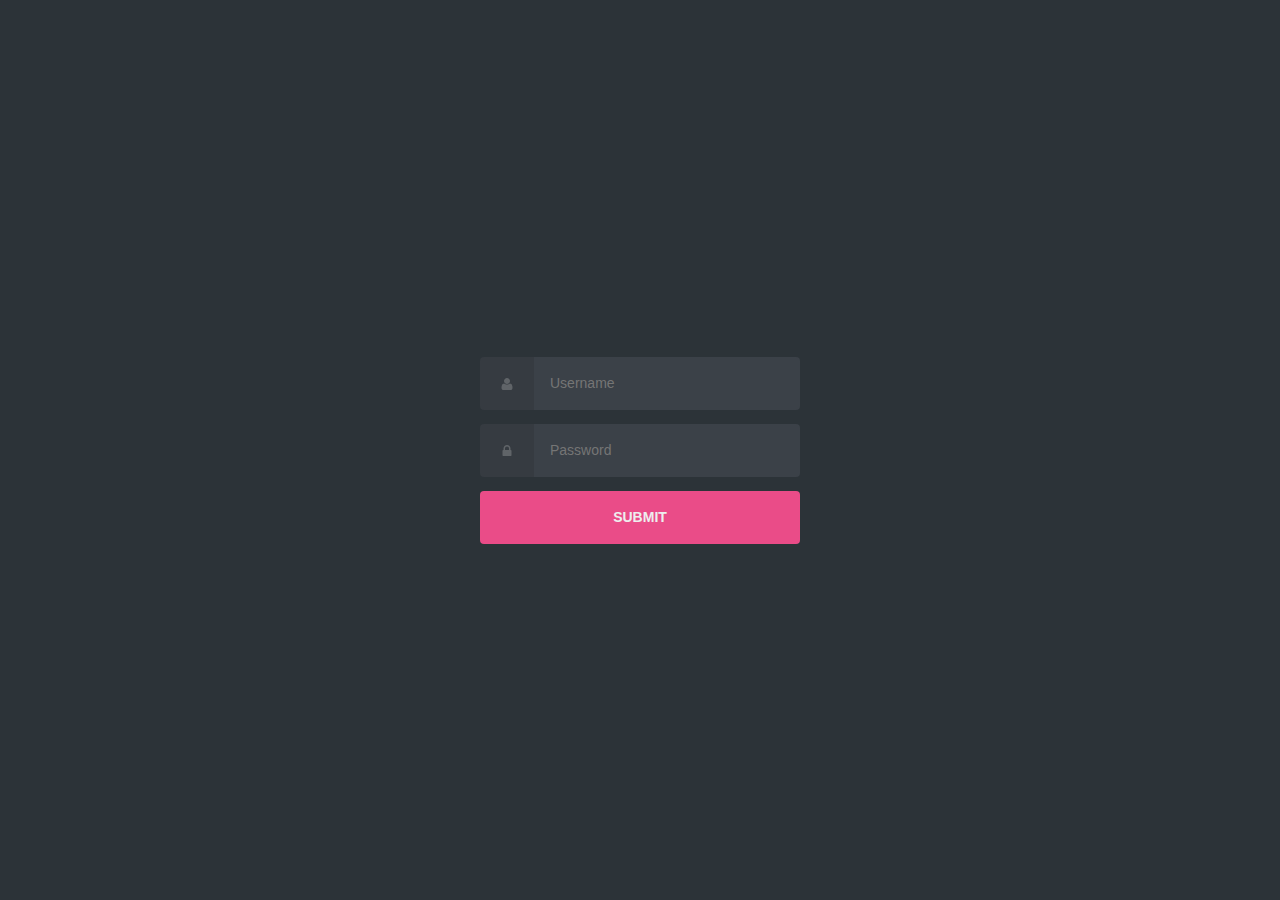
==== index.html @ 6ba3c8fd "Add files via upload" ====
<!DOCTYPE html>
<html lang="en">
<head>
    <meta charset="UTF-8">
    <meta name="viewport" content="width=device-width, initial-scale=1.0">
    <link rel="stylesheet" type="text/css" href="style.css">
    <title> Sparkwaver Ltd.</title>
</head>
<body class="align">

  <div class="grid">

    <form class="form login">

      <div class="form__field">
        <label for="login__username"><svg class="icon">
            <use xlink:href="#icon-user"></use>
          </svg><span class="hidden">Username</span></label>
        <input autocomplete="username" id="login__username" type="text" name="username" class="form__input" placeholder="Username" required>
      </div>

      <div class="form__field">
        <label for="login__password"><svg class="icon">
            <use xlink:href="#icon-lock"></use>
          </svg><span class="hidden">Password</span></label>
        <input id="login__password" type="password" name="password" class="form__input" placeholder="Password" required>
      </div>

      <div class="form__field">
        <input type="submit" value="submit">
      </div> 
    </form>


  </div>

  <svg xmlns="http://www.w3.org/2000/svg" class="icons">
    <symbol id="icon-arrow-right" viewBox="0 0 1792 1792">
      <path d="M1600 960q0 54-37 91l-651 651q-39 37-91 37-51 0-90-37l-75-75q-38-38-38-91t38-91l293-293H245q-52 0-84.5-37.5T128 1024V896q0-53 32.5-90.5T245 768h704L656 474q-38-36-38-90t38-90l75-75q38-38 90-38 53 0 91 38l651 651q37 35 37 90z" />
    </symbol>
    <symbol id="icon-lock" viewBox="0 0 1792 1792">
      <path d="M640 768h512V576q0-106-75-181t-181-75-181 75-75 181v192zm832 96v576q0 40-28 68t-68 28H416q-40 0-68-28t-28-68V864q0-40 28-68t68-28h32V576q0-184 132-316t316-132 316 132 132 316v192h32q40 0 68 28t28 68z" />
    </symbol>
    <symbol id="icon-user" viewBox="0 0 1792 1792">
      <path d="M1600 1405q0 120-73 189.5t-194 69.5H459q-121 0-194-69.5T192 1405q0-53 3.5-103.5t14-109T236 1084t43-97.5 62-81 85.5-53.5T538 832q9 0 42 21.5t74.5 48 108 48T896 971t133.5-21.5 108-48 74.5-48 42-21.5q61 0 111.5 20t85.5 53.5 62 81 43 97.5 26.5 108.5 14 109 3.5 103.5zm-320-893q0 159-112.5 271.5T896 896 624.5 783.5 512 512t112.5-271.5T896 128t271.5 112.5T1280 512z" />
    </symbol>
  </svg>

</body>
</html>
---- style.css ----
:root {
  --baseColor: #606468;
}

/* helpers/align.css */

.align {
  display: grid;
  place-items: center;
}

.grid {
  inline-size: 90%;
  margin-inline: auto;
  max-inline-size: 20rem;
}

/* helpers/hidden.css */

.hidden {
  border: 0;
  clip: rect(0 0 0 0);
  height: 1px;
  margin: -1px;
  overflow: hidden;
  padding: 0;
  position: absolute;
  width: 1px;
}

/* helpers/icon.css */

:root {
  --iconFill: var(--baseColor);
}

.icons {
  display: none;
}

.icon {
  block-size: 1em;
  display: inline-block;
  fill: var(--iconFill);
  inline-size: 1em;
  vertical-align: middle;
}

/* layout/base.css */

:root {
  --htmlFontSize: 100%;

  --bodyBackgroundColor: #2c3338;
  --bodyColor: var(--baseColor);
  --bodyFontFamily: "Open Sans";
  --bodyFontFamilyFallback: sans-serif;
  --bodyFontSize: 0.875rem;
  --bodyFontWeight: 400;
  --bodyLineHeight: 1.5;
}

* {
  box-sizing: inherit;
}

html {
  box-sizing: border-box;
  font-size: var(--htmlFontSize);
}

body {
  background-color: var(--bodyBackgroundColor);
  color: var(--bodyColor);
  font-family: var(--bodyFontFamily), var(--bodyFontFamilyFallback);
  font-size: var(--bodyFontSize);
  font-weight: var(--bodyFontWeight);
  line-height: var(--bodyLineHeight);
  margin: 0;
  min-block-size: 100vh;
}

/* modules/anchor.css */

:root {
  --anchorColor: #eee;
}

a {
  color: var(--anchorColor);
  outline: 0;
  text-decoration: none;
}

a:focus,
a:hover {
  text-decoration: underline;
}

/* modules/form.css */

:root {
  --formGap: 0.875rem;
}

input {
  background-image: none;
  border: 0;
  color: inherit;
  font: inherit;
  margin: 0;
  outline: 0;
  padding: 0;
  transition: background-color 0.3s;
}

input[type="submit"] {
  cursor: pointer;
}

.form {
  display: grid;
  gap: var(--formGap);
}

.form input[type="password"],
.form input[type="text"],
.form input[type="submit"] {
  inline-size: 100%;
}

.form__field {
  display: flex;
}

.form__input {
  flex: 1;
}

/* modules/login.css */

:root {
  --loginBorderRadus: 0.25rem;
  --loginColor: #eee;

  --loginInputBackgroundColor: #3b4148;
  --loginInputHoverBackgroundColor: #434a52;

  --loginLabelBackgroundColor: #363b41;

  --loginSubmitBackgroundColor: #ea4c88;
  --loginSubmitColor: #eee;
  --loginSubmitHoverBackgroundColor: #d44179;
}

.login {
  color: var(--loginColor);
}

.login label,
.login input[type="text"],
.login input[type="password"],
.login input[type="submit"] {
  border-radius: var(--loginBorderRadus);
  padding: 1rem;
}

.login label {
  background-color: var(--loginLabelBackgroundColor);
  border-bottom-right-radius: 0;
  border-top-right-radius: 0;
  padding-inline: 1.25rem;
}

.login input[type="password"],
.login input[type="text"] {
  background-color: var(--loginInputBackgroundColor);
  border-bottom-left-radius: 0;
  border-top-left-radius: 0;
}

.login input[type="password"]:focus,
.login input[type="password"]:hover,
.login input[type="text"]:focus,
.login input[type="text"]:hover {
  background-color: var(--loginInputHoverBackgroundColor);
}

.login input[type="submit"] {
  background-color: var(--loginSubmitBackgroundColor);
  color: var(--loginSubmitColor);
  font-weight: 700;
  text-transform: uppercase;
}

.login input[type="submit"]:focus,
.login input[type="submit"]:hover {
  background-color: var(--loginSubmitHoverBackgroundColor);
}

/* modules/text.css */

p {
  margin-block: 1.5rem;
}

.text--center {
  text-align: center;
}

.error-message {
  color: red;
  font-weight: bold;
}
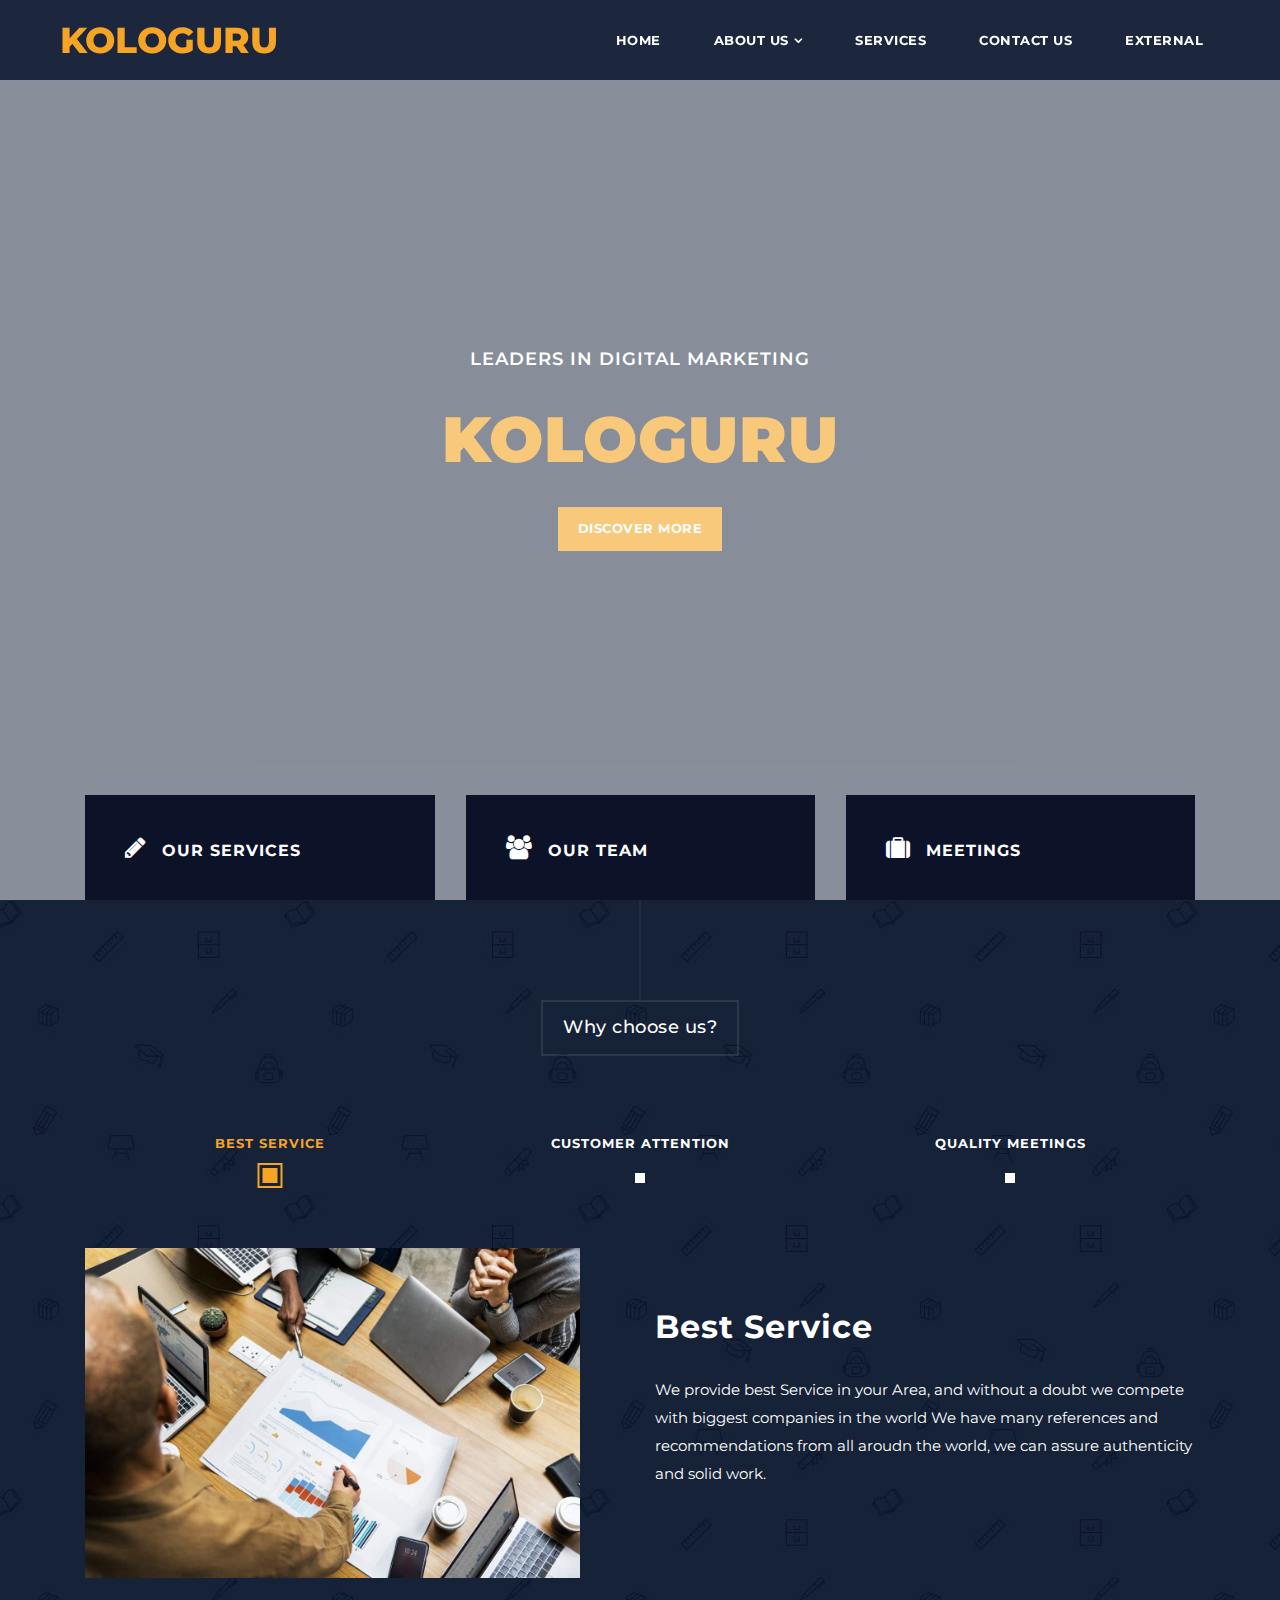
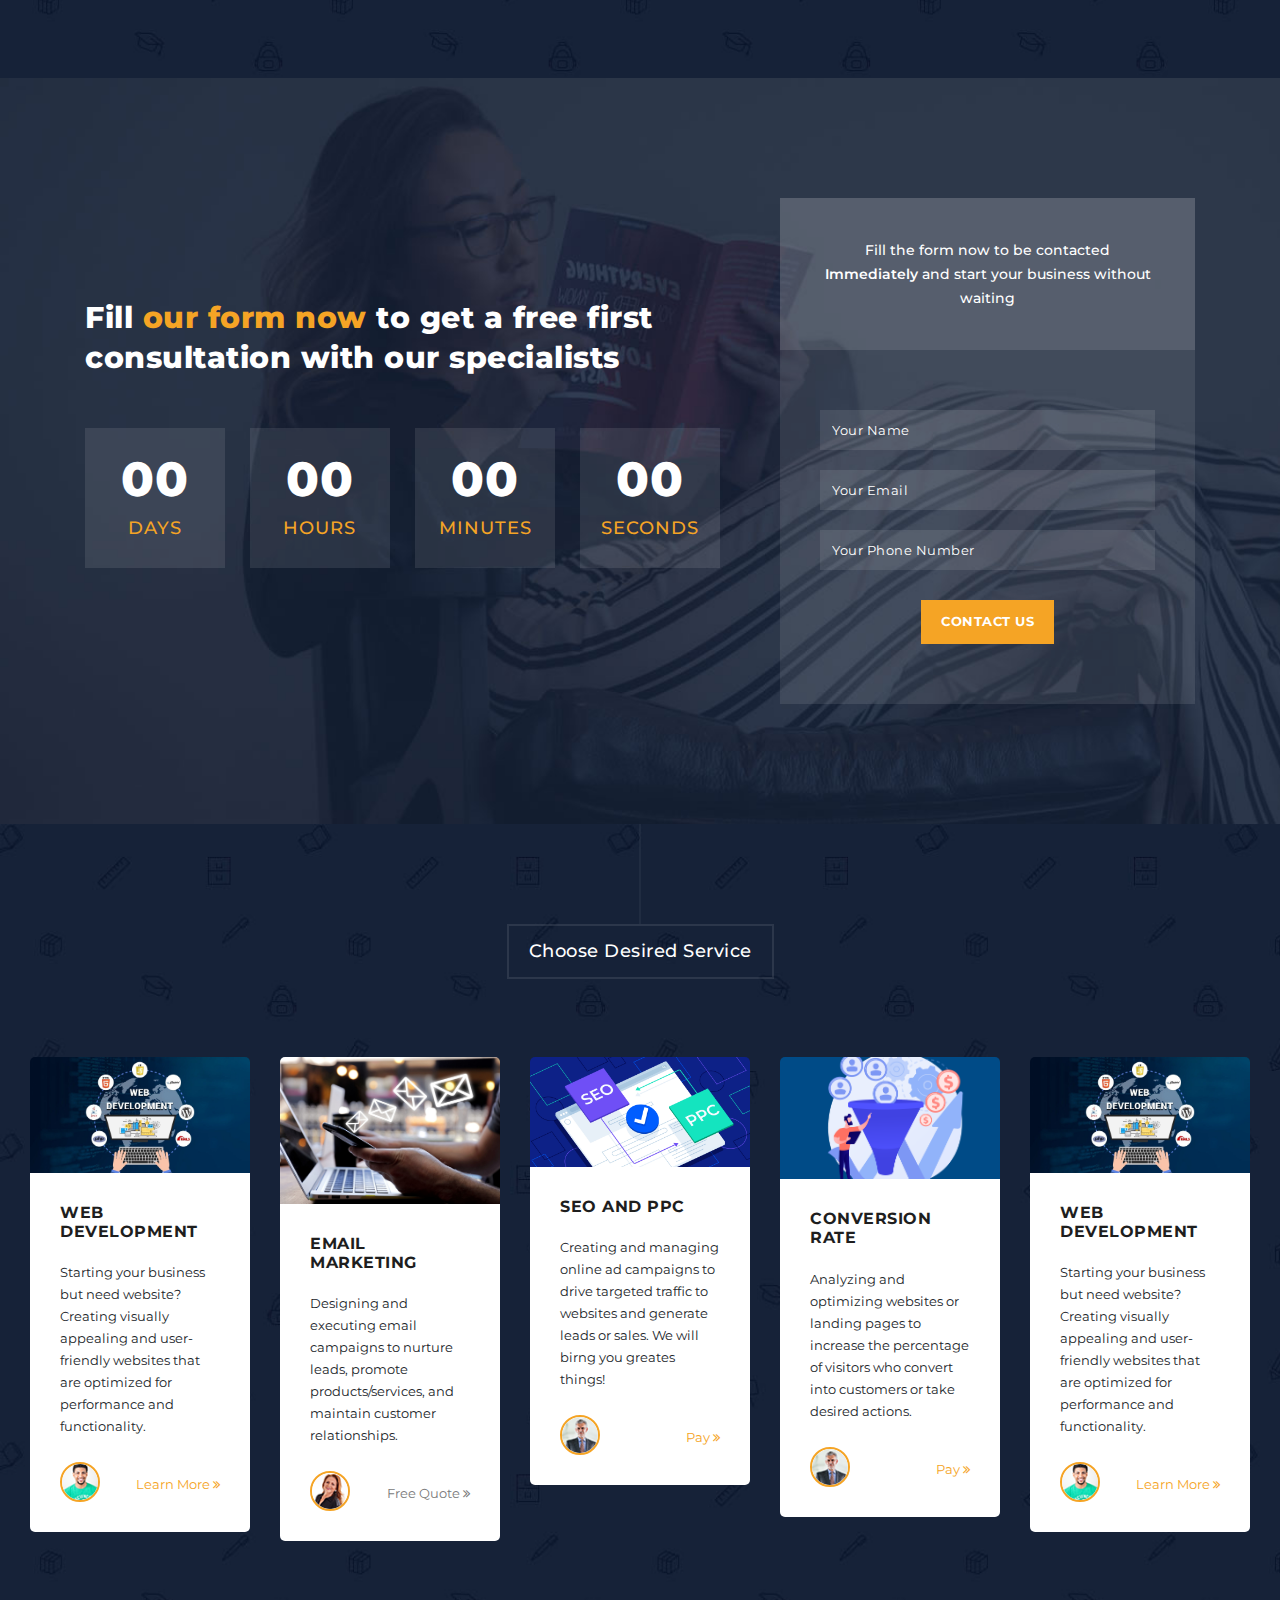
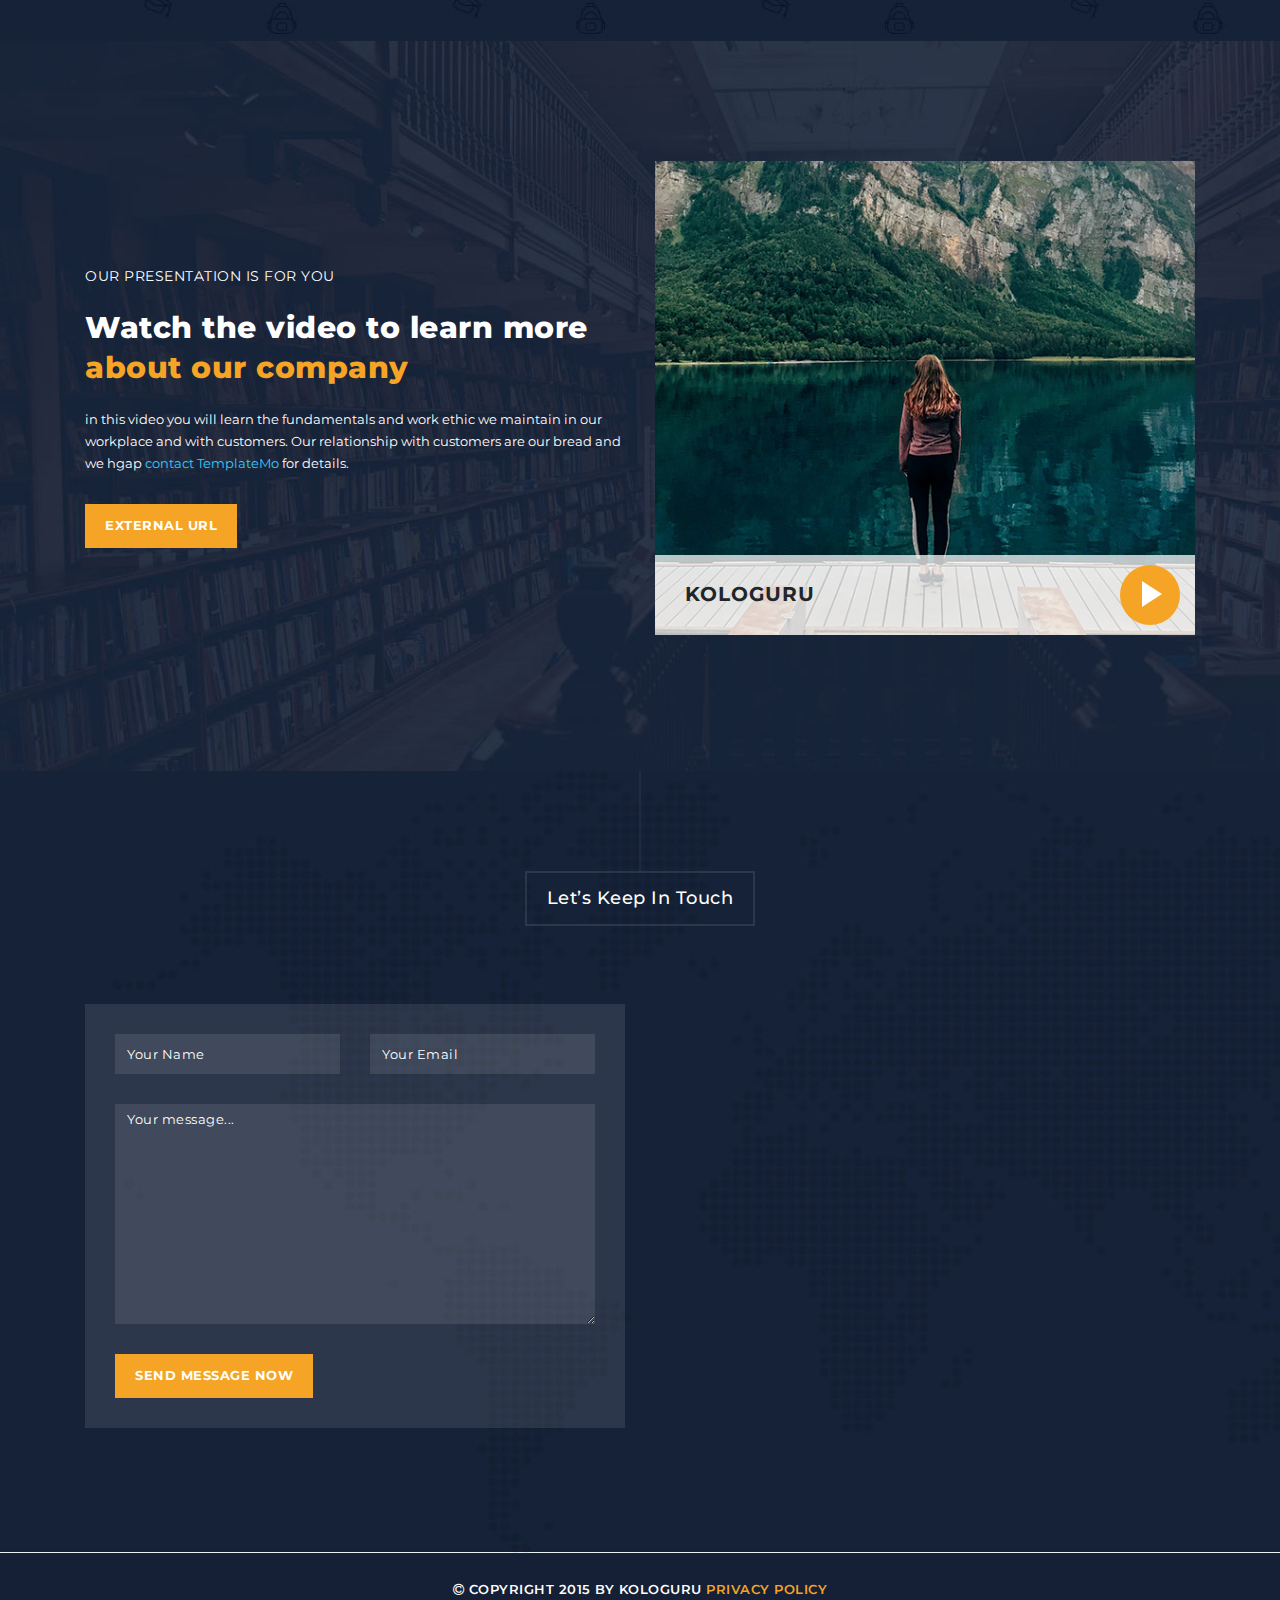
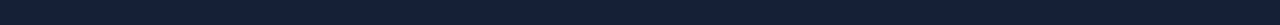
==== commit 1486bb7d: "Add files via upload" ====
--- a/index.html
+++ b/index.html
@@ -1,50 +1,457 @@
 <!DOCTYPE html>
 <html lang="en">
-<head>
-    <meta charset="UTF-8">
-    <meta name="viewport" content="width=device-width, initial-scale=1.0">
-    <link rel="stylesheet" type="text/css" href="style.css">
-    <title> Sparkwaver Ltd.</title>
-</head>
-<body class="align">
-
-  <div class="grid">
-
-    <form class="form login">
-
-      <div class="form__field">
-        <label for="login__username"><svg class="icon">
-            <use xlink:href="#icon-user"></use>
-          </svg><span class="hidden">Username</span></label>
-        <input autocomplete="username" id="login__username" type="text" name="username" class="form__input" placeholder="Username" required>
-      </div>
-
-      <div class="form__field">
-        <label for="login__password"><svg class="icon">
-            <use xlink:href="#icon-lock"></use>
-          </svg><span class="hidden">Password</span></label>
-        <input id="login__password" type="password" name="password" class="form__input" placeholder="Password" required>
-      </div>
-
-      <div class="form__field">
-        <input type="submit" value="submit">
-      </div> 
-    </form>
-
-
-  </div>
-
-  <svg xmlns="http://www.w3.org/2000/svg" class="icons">
-    <symbol id="icon-arrow-right" viewBox="0 0 1792 1792">
-      <path d="M1600 960q0 54-37 91l-651 651q-39 37-91 37-51 0-90-37l-75-75q-38-38-38-91t38-91l293-293H245q-52 0-84.5-37.5T128 1024V896q0-53 32.5-90.5T245 768h704L656 474q-38-36-38-90t38-90l75-75q38-38 90-38 53 0 91 38l651 651q37 35 37 90z" />
-    </symbol>
-    <symbol id="icon-lock" viewBox="0 0 1792 1792">
-      <path d="M640 768h512V576q0-106-75-181t-181-75-181 75-75 181v192zm832 96v576q0 40-28 68t-68 28H416q-40 0-68-28t-28-68V864q0-40 28-68t68-28h32V576q0-184 132-316t316-132 316 132 132 316v192h32q40 0 68 28t28 68z" />
-    </symbol>
-    <symbol id="icon-user" viewBox="0 0 1792 1792">
-      <path d="M1600 1405q0 120-73 189.5t-194 69.5H459q-121 0-194-69.5T192 1405q0-53 3.5-103.5t14-109T236 1084t43-97.5 62-81 85.5-53.5T538 832q9 0 42 21.5t74.5 48 108 48T896 971t133.5-21.5 108-48 74.5-48 42-21.5q61 0 111.5 20t85.5 53.5 62 81 43 97.5 26.5 108.5 14 109 3.5 103.5zm-320-893q0 159-112.5 271.5T896 896 624.5 783.5 512 512t112.5-271.5T896 128t271.5 112.5T1280 512z" />
-    </symbol>
-  </svg>
-
+
+  <head>
+
+    <meta charset="utf-8">
+    <meta name="viewport" content="width=device-width, initial-scale=1, shrink-to-fit=no">
+    <meta name="description" content="">
+    <meta name="author" content="">
+    <link href="https://fonts.googleapis.com/css?family=Montserrat:100,200,300,400,500,600,700,800,900" rel="stylesheet">
+
+    <title>Kologuru</title>
+    
+   
+    <link href="vendor/bootstrap/css/bootstrap.min.css" rel="stylesheet">
+
+
+    <link rel="stylesheet" href="assets/css/fontawesome.css">
+    <link rel="stylesheet" href="assets/css/templatemo-grad-school.css">
+    <link rel="stylesheet" href="assets/css/owl.css">
+    <link rel="stylesheet" href="assets/css/lightbox.css">
+
+  </head>
+
+<body>
+
+   
+
+  <header class="main-header clearfix" role="header">
+    <div class="logo">
+      <a href="#"><em>Kologuru</em></a>
+    </div>
+    <a href="#menu" class="menu-link"><i class="fa fa-bars"></i></a>
+    <nav id="menu" class="main-nav" role="navigation">
+      <ul class="main-menu">
+        <li><a href="#section1">Home</a></li>
+        <li class="has-submenu"><a href="#section2">About Us</a>
+          <ul class="sub-menu">
+            <li><a href="#section2">Who we are?</a></li>
+            <li><a href="#section3">What we do?</a></li>
+            <li><a href="#section3">How it works?</a></li>
+          </ul>
+        </li>
+        <li><a href="#section4">Services</a></li>
+   
+        <li><a href="#section6">Contact Us</a></li>
+        <li><a href="https://templatemo.com" class="external">External</a></li>
+      </ul>
+    </nav>
+  </header>
+
+
+  <section class="section main-banner" id="top" data-section="section1">
+      <video autoplay muted loop id="bg-video">
+          <source src="assets/images/video (1080p).mp4" type="video/mp4" />
+      </video>
+
+      <div class="video-overlay header-text">
+          <div class="caption">
+              <h6>Leaders in Digital Marketing</h6>
+              <h2><em>Kologuru</em></h2>
+              <div class="main-button opacity">
+                  <div class="scroll-to-section"><a href="#section2">Discover more</a></div>
+              </div>
+          </div>
+      </div>
+  </section>
+  
+
+
+  <section class="features">
+    <div class="container">
+      <div class="row">
+        <div class="col-lg-4 col-12">
+          <div class="features-post">
+            <div class="features-content">
+              <div class="content-show">
+                <h4><i class="fa fa-pencil"></i>Our Services</h4>
+              </div>
+              <div class="content-hide">
+                <p>Our digital marketing services encompass a wide range of strategies and techniques to help your business thrive in the online realm. From SEO and PPC advertising to social media management and content creation, we leverage cutting-edge tools and expertise to optimize your digital presence, drive traffic, and boost conversions.</p>
+                <p class="hidden-sm"></p>
+                <div class="scroll-to-section"><a href="#section2">More Info.</a></div>
+            </div>
+            </div>
+          </div>
+        </div>
+        <div class="col-lg-4 col-12">
+          <div class="features-post second-features">
+            <div class="features-content">
+              <div class="content-show">
+                <h4><i class="fa fa-users"></i>Our Team</h4>
+              </div>
+              <div class="content-hide">
+                <p>Our team of digital marketing experts is dedicated to delivering exceptional results for your business. With a wealth of experience and a deep understanding of the ever-evolving digital landscape, we stay ahead of trends, develop innovative strategies, and execute campaigns with precision to help you achieve your marketing goals.</p>
+                <p class="hidden-sm"></p>
+                <div class="scroll-to-section"><a href="#section3">Details</a></div>
+            </div>
+            </div>
+          </div>
+        </div>
+        <div class="col-lg-4 col-12">
+          <div class="features-post third-features">
+            <div class="features-content">
+              <div class="content-show">
+                <h4><i class="fa fa-suitcase"></i>Meetings</h4>
+              </div>
+              <div class="content-hide">
+                <p>We believe in effective communication and collaboration, which is why we prioritize regular meetings with our clients. These meetings serve as a platform for discussing progress, brainstorming ideas, and aligning strategies. By fostering open dialogue, we ensure that our digital marketing efforts are closely aligned with your business objectives, driving optimal outcomes.</p>
+                <p class="hidden-sm"></p>
+                <div class="scroll-to-section"><a href="#section4">Read More</a></div>
+            </div>
+            </div>
+          </div>
+        </div>
+      </div>
+    </div>
+  </section>
+
+  <section class="section why-us" data-section="section2">
+    <div class="container">
+      <div class="row">
+        <div class="col-md-12">
+          <div class="section-heading">
+            <h2>Why choose us?</h2>
+          </div>
+        </div>
+        <div class="col-md-12">
+          <div id='tabs'>
+            <ul>
+              <li><a href='#tabs-1'>Best Service</a></li>
+              <li><a href='#tabs-2'>Customer Attention</a></li>
+              <li><a href='#tabs-3'>Quality Meetings</a></li>
+            </ul>
+            <section class='tabs-content'>
+              <article id='tabs-1'>
+                <div class="row">
+                  <div class="col-md-6">
+                    <img src="assets/images/MArktt1.jpg" alt="">
+                  </div>
+                  <div class="col-md-6">
+                    <h4>Best Service</h4>
+                    <p>We provide best Service in your Area, and without a doubt we compete with biggest companies in the world <a href="https://paypal.me/templatemo" target="_parent" rel="sponsored"></a>We have many references and recommendations from all aroudn the world, we can assure authenticity and solid work.</p>
+                  </div>
+                </div>
+              </article>
+              <article id='tabs-2'>
+                <div class="row">
+                  <div class="col-md-6">
+                    <img src="assets/images/markt2.jpg" alt="">
+                  </div>
+                  <div class="col-md-6">
+                    <h4>Customer Attention</h4>
+                    <p>Customers are our Number 1 priority, we do not fail our beloved customers and we bring the best of us to provide the best possible support and bring best results.</p> 
+                    <p>Suspendisse tincidunt, magna ut finibus rutrum, libero dolor euismod odio, nec interdum quam felis non ante.</p>
+                  </div>
+                </div>
+              </article>
+              <article id='tabs-3'>
+                <div class="row">
+                  <div class="col-md-6">
+                    <img src="assets/images/markt3.jpg" alt="">
+                  </div>
+                  <div class="col-md-6">
+                    <h4>Quality Meeting</h4>
+                    <p>WE organise quality meetings regularly to discuss client needs in person and to provide personal touch, our customers are always heard. So do no hesitate and contact us. <a rel="nofollow" href="https://templatemo.com/contact" target="_parent">contact US</a> now.</p>
+                  </div>
+                </div>
+              </article>
+            </section>
+          </div>
+        </div>
+      </div>
+    </div>
+  </section>
+
+  <section class="section coming-soon" data-section="section3">
+    <div class="container">
+      <div class="row">
+        <div class="col-md-7 col-xs-12">
+          <div class="continer centerIt">
+            <div>
+              <h4>Fill <em>our form now</em> to get a free first consultation with our specialists</h4>
+              <div class="counter">
+
+                <div class="days">
+                  <div class="value">00</div>
+                  <span>Days</span>
+                </div>
+
+                <div class="hours">
+                  <div class="value">00</div>
+                  <span>Hours</span>
+                </div>
+
+                <div class="minutes">
+                  <div class="value">00</div>
+                  <span>Minutes</span>
+                </div>
+
+                <div class="seconds">
+                  <div class="value">00</div>
+                  <span>Seconds</span>
+                </div>
+
+              </div>
+            </div>
+          </div>
+        </div>
+        <div class="col-md-5">
+          <div class="right-content">
+            <div class="top-content">
+              <h6>Fill the form now to be contacted <em>Immediately</em> and start your business without waiting</h6>
+            </div>
+            <form id="contact" action="" method="get">
+              <div class="row">
+                <div class="col-md-12">
+                  <fieldset>
+                    <input name="name" type="text" class="form-control" id="name" placeholder="Your Name" required="">
+                  </fieldset>
+                </div>
+                <div class="col-md-12">
+                  <fieldset>
+                    <input name="email" type="text" class="form-control" id="email" placeholder="Your Email" required="">
+                  </fieldset>
+                </div>
+                <div class="col-md-12">
+                  <fieldset>
+                    <input name="phone-number" type="text" class="form-control" id="phone-number" placeholder="Your Phone Number" required="">
+                  </fieldset>
+                </div>
+                <div class="col-md-12">
+                  <fieldset>
+                    <button type="submit" id="form-submit" class="button">Contact Us</button>
+                  </fieldset>
+                </div>
+              </div>
+            </form>
+          </div>
+        </div>
+      </div>
+    </div>
+  </section>
+
+  <section class="section courses" data-section="section4">
+    <div class="container-fluid">
+      <div class="row">
+        <div class="col-md-12">
+          <div class="section-heading">
+            <h2>Choose Desired Service</h2>
+          </div>
+        </div>
+        <div class="owl-carousel owl-theme">
+          <div class="item">
+            <img src="assets/images/webdev.jpg" alt="Course #1">
+            <div class="down-content">
+              <h4>Web Development</h4>
+              <p>Starting your business but need website?Creating visually appealing and user-friendly websites that are optimized for performance and functionality. </p>
+              <div class="author-image">
+                <img src="assets/images/author-01.png" alt="Author 1">
+              </div>
+              <div class="text-button-pay">
+                <a href="#">Learn More <i class="fa fa-angle-double-right"></i></a>
+              </div>
+            </div>
+          </div>
+          <div class="item">
+            <img src="assets/images/emailmark.jpeg" alt="Course #2">
+            <div class="down-content">
+              <h4>Email Marketing</h4>
+              <p> Designing and executing email campaigns to nurture leads, promote products/services, and maintain customer relationships.</p>
+              <div class="author-image">
+                <img src="assets/images/author-02.png" alt="Author 2">
+              </div>
+              <div class="text-button-free">
+                <a href="#">Free Quote <i class="fa fa-angle-double-right"></i></a>
+              </div>
+            </div>
+          </div>
+          <div class="item">
+            <img src="assets/images/seoppc.png" alt="Course #3">
+            <div class="down-content">
+              <h4>SEO and PPC</h4>
+              <p>Creating and managing online ad campaigns to drive targeted traffic to websites and generate leads or sales. We will  birng you greates things!</p>
+              <div class="author-image">
+                <img src="assets/images/author-03.png" alt="Author 3">
+              </div>
+              <div class="text-button-pay">
+                <a href="#">Pay <i class="fa fa-angle-double-right"></i></a>
+              </div>
+            </div>
+          </div>
+          <div class="item">
+            <img src="assets/images/conver.png" alt="Course #3">
+            <div class="down-content">
+              <h4>Conversion Rate </h4>
+              <p>Analyzing and optimizing websites or landing pages to increase the percentage of visitors who convert into customers or take desired actions.</p>
+              <div class="author-image">
+                <img src="assets/images/author-03.png" alt="Author 3">
+              </div>
+              <div class="text-button-pay">
+                <a href="#">Pay <i class="fa fa-angle-double-right"></i></a>
+              </div>
+            </div>
+          </div>
+        </div>
+      </div>
+    </div>
+  </section>
+  
+
+  <section class="section video" data-section="section5">
+    <div class="container">
+      <div class="row">
+        <div class="col-md-6 align-self-center">
+          <div class="left-content">
+            <span>our presentation is for you</span>
+            <h4>Watch the video to learn more <em>about our company</em></h4>
+            <p>in this video you will learn the fundamentals and work ethic we maintain in our workplace and with customers. Our relationship with customers are our bread and we hgap <a rel="nofollow" href="https://templatemo.com/contact" target="_parent">contact TemplateMo</a> for details.
+            <br><br.</p>
+            <div class="main-button"><a rel="nofollow" href="https://fb.com/templatemo" target="_parent">External URL</a></div>
+          </div>
+        </div>
+        <div class="col-md-6">
+          <article class="video-item">
+            <div class="video-caption">
+              <h4>Kologuru</h4>
+            </div>
+            <figure>
+              <a href="https://www.youtube.com/watch?v=QsY8fnvMn6c" class="play"><img src="assets/images/main-thumb.png"></a>
+            </figure>
+          </article>
+        </div>
+      </div>
+    </div>
+  </section>
+
+  <section class="section contact" data-section="section6">
+    <div class="container">
+      <div class="row">
+        <div class="col-md-12">
+          <div class="section-heading">
+            <h2>Let’s Keep In Touch</h2>
+          </div>
+        </div>
+        <div class="col-md-6">
+        
+          
+          <form id="contact" action="" method="post">
+            <div class="row">
+              <div class="col-md-6">
+                  <fieldset>
+                    <input name="name" type="text" class="form-control" id="name" placeholder="Your Name" required="">
+                  </fieldset>
+                </div>
+                <div class="col-md-6">
+                  <fieldset>
+                    <input name="email" type="text" class="form-control" id="email" placeholder="Your Email" required="">
+                  </fieldset>
+                </div>
+              <div class="col-md-12">
+                <fieldset>
+                  <textarea name="message" rows="6" class="form-control" id="message" placeholder="Your message..." required=""></textarea>
+                </fieldset>
+              </div>
+              <div class="col-md-12">
+                <fieldset>
+                  <button type="submit" id="form-submit" class="button">Send Message Now</button>
+                </fieldset>
+              </div>
+            </div>
+          </form>
+        </div>
+        <div class="col-md-6">
+          <div id="map">
+            <iframe src="https://maps.google.com/maps?q=Av.+L%C3%BAcio+Costa,+Rio+de+Janeiro+-+RJ,+Brazil&t=&z=13&ie=UTF8&iwloc=&output=embed" width="100%" height="422px" frameborder="0" style="border:0" allowfullscreen></iframe>
+          </div>
+        </div>
+      </div>
+    </div>
+  </section>
+
+  <footer>
+    <div class="container">
+      <div class="row">
+        <div class="col-md-12">
+          <p><i class="fa fa-copyright"></i> Copyright 2015 by Kologuru <a href="privacy.html">Privacy Policy</a>
+          
+           </a></p>
+        </div>
+      </div>
+    </div>
+  </footer>
+
+
+    <script src="vendor/jquery/jquery.min.js"></script>
+    <script src="vendor/bootstrap/js/bootstrap.bundle.min.js"></script>
+
+    <script src="assets/js/isotope.min.js"></script>
+    <script src="assets/js/owl-carousel.js"></script>
+    <script src="assets/js/lightbox.js"></script>
+    <script src="assets/js/tabs.js"></script>
+    <script src="assets/js/video.js"></script>
+    <script src="assets/js/slick-slider.js"></script>
+    <script src="assets/js/custom.js"></script>
+    <script>
+    
+        $('.nav li:first').addClass('active');
+
+        var showSection = function showSection(section, isAnimate) {
+          var
+          direction = section.replace(/#/, ''),
+          reqSection = $('.section').filter('[data-section="' + direction + '"]'),
+          reqSectionPos = reqSection.offset().top - 0;
+
+          if (isAnimate) {
+            $('body, html').animate({
+              scrollTop: reqSectionPos },
+            800);
+          } else {
+            $('body, html').scrollTop(reqSectionPos);
+          }
+
+        };
+
+        var checkSection = function checkSection() {
+          $('.section').each(function () {
+            var
+            $this = $(this),
+            topEdge = $this.offset().top - 80,
+            bottomEdge = topEdge + $this.height(),
+            wScroll = $(window).scrollTop();
+            if (topEdge < wScroll && bottomEdge > wScroll) {
+              var
+              currentId = $this.data('section'),
+              reqLink = $('a').filter('[href*=\\#' + currentId + ']');
+              reqLink.closest('li').addClass('active').
+              siblings().removeClass('active');
+            }
+          });
+        };
+
+        $('.main-menu, .scroll-to-section').on('click', 'a', function (e) {
+          if($(e.target).hasClass('external')) {
+            return;
+          }
+          e.preventDefault();
+          $('#menu').removeClass('active');
+          showSection($(this).attr('href'), true);
+        });
+
+        $(window).scroll(function () {
+          checkSection();
+        });
+    </script>
 </body>
 </html>--- a/assets/css/templatemo-grad-school.css
+++ b/assets/css/templatemo-grad-school.css
@@ -0,0 +1,1603 @@
+/*
+    
+TemplateMo 557 Grad School
+
+https://templatemo.com/tm-557-grad-school
+
+*/
+
+
+@import url(fontawesome.css);
+@import url("<link href="https://fonts.googleapis.com/css?family=Montserrat:100,200,300,400,500,600,700,800,900" rel="stylesheet">");
+body {
+    font-family: 'Montserrat', sans-serif;
+}
+
+/* Basic */
+
+a {
+	color: #3CF;
+    text-decoration: none;
+}
+
+a:hover {
+	color: #FC3;
+    text-decoration: none;
+}
+
+ul {
+    padding: 0px;
+    margin: 0px;
+    list-style: none;
+}
+
+p {
+    font-size: 13px;
+    line-height: 22px;
+}
+
+
+.section-heading {
+    text-align: center;
+    margin-bottom: 70px;
+}
+
+.section-heading h2:before {
+    width: 1px;
+    height: 100px;
+    background-color: rgba(250,250,250,0.1);
+    position: absolute;
+    top: -102px;
+    content: '';
+    left: 50%;
+    transform: translate(-50%);
+}
+
+.section-heading h2 {
+    margin-top: 100px;
+    position: relative;
+    font-size: 18px;
+    font-weight: 500;
+    color: #fff;
+    letter-spacing: 0.5px;
+    display: inline-block;
+    padding: 15px 20px;
+    border: 2px solid rgba(250,250,250,0.1);
+}
+
+
+/* Buttons */
+
+.main-button a {
+    background-color: #f5a425;
+    color: #fff;
+    font-size: 13px;
+    text-transform: uppercase;
+    letter-spacing: 0.5px;
+    font-weight: 700;
+    padding: 12px 20px;
+    display: inline-block;
+    outline: none;
+}
+
+a.menu-link { display: none; }
+
+@media screen and (max-width: 950px) {
+  a.menu-link {
+    float: right;
+    display: block;
+    font-size: 36px;
+    color: #fff;
+    padding-right: 30px;
+    padding-top: 15px;
+  }
+  nav[role="navigation"] {
+    clear: both;
+    -webkit-transition: all 0.3s ease-out;
+    -moz-transition: all 0.3s ease-out;
+    -ms-transition: all 0.3s ease-out;
+    -o-transition: all 0.3s ease-out;
+    transition: all 0.3s ease-out;
+  }
+  .js nav[role="navigation"] {
+    overflow: hidden;
+    max-height: 0;
+  }
+  nav[role="navigation"].active {
+    max-height: 20em;
+    height: 20em;
+    overflow-y: scroll;
+  }
+  nav[role="navigation"] ul {
+    top: 0;
+    width: 100%;
+    position: relative;
+    margin: 0;
+    padding: 0;
+    border-top: 1px solid rgba(250,250,250,0.25);
+    background-color: rgba(22,34,57,0.99);
+  }
+  nav[role="navigation"] li a {
+    display: block;
+    padding: 15px 0px;
+    border-bottom: 1px solid rgba(250,250,250,0.25);
+    text-align: center;
+    color: #fff;
+    font-size: 13px;
+    text-transform: uppercase;
+    font-weight: 700;
+    line-height: 1.5;
+  }
+  nav[role="navigation"] li:hover a,
+  nav[role="navigation"] li.active a {
+      color: #f5a425;
+  }
+  
+  @media screen and (min-width: 951px) {
+    .js nav[role="navigation"] {
+      max-height: none;
+    }
+
+    nav[role="navigation"] li {
+      display: inline-block;
+      margin: 0 0.25em;
+    }
+    nav[role="navigation"] li a {
+      border: 0;
+    }
+  }
+}
+
+/* Header */
+
+@media screen and (max-width: 1050px) {
+  .main-header .logo {
+      padding-left: 30px!important;
+  }
+
+  .main-menu {
+      padding-right: 30px!important;
+  }
+
+  .main-menu li {
+      margin-left: 5px!important;
+  }
+}
+
+.main-header {
+    background-color: rgba(22,34,57,0.95);
+    height: 80px;
+    position: fixed;
+    z-index: 12;
+    width: 100%;
+    top: 0;
+}
+
+.main-header .logo {
+    float: left;
+    line-height: 80px;
+    padding-left: 60px;
+}
+
+.main-header .logo a {
+    font-size: 36px;
+    text-transform: uppercase;
+    font-weight: 800;
+    color: #fff;
+}
+.main-header .logo a em {
+    font-style: normal;
+    color: #f5a425;
+}
+
+.main-menu {
+    float: right;
+    padding-right: 60px;
+}
+
+.main-menu li {
+    display: inline-block;
+    line-height: 79px;
+    margin-left: 15px;
+    position: relative;
+}
+
+.main-menu li:first-child {
+    margin-left: 0px;
+}
+
+.main-menu li a {
+    padding: 10px 15px;
+    font-size: 13px;
+    text-transform: uppercase;
+    letter-spacing: 0.5px;
+    font-weight: 700;
+    color: #fff;
+    border: 2px solid transparent;
+    transition: all 0.5s;
+}
+
+.main-menu li.has-submenu a:after {
+    content: '\f107';
+    font-family: "FontAwesome";
+    margin-left: 5px;
+}
+
+.main-menu li.has-submenu ul li a:after {
+    display: none;
+}
+
+.main-menu li .sub-menu {
+    position: absolute;
+    width: 160px;
+    background-color: #18233a;
+    opacity: 0;
+    visibility: hidden;
+    transition: all 0.5s;
+}
+
+.main-menu li:hover .sub-menu {
+    opacity: 1;
+    visibility: visible;
+}
+
+.main-menu li .sub-menu li {
+    display: block;
+    line-height: 20px;
+    margin-left: 0px;
+    margin-bottom: 15px;
+    padding-bottom: 15px;
+    border-bottom: 1px solid #121b2f;
+}
+
+.main-menu li .sub-menu li:first-child {
+    padding-top: 15px;
+}
+
+.main-menu li .sub-menu li:last-child {
+    margin-bottom: 0px;
+    border-bottom: none;
+}
+
+.main-menu li .sub-menu li a {
+    font-size: 12px;
+    font-weight: 500;
+    padding: 0px 15px;
+    letter-spacing: 0.5px;
+    border: none;
+    transition: all 0.5s;
+}
+
+.main-menu li .sub-menu li a:hover {
+    color: #f5a425;
+    border: none;
+}
+
+.main-nav li:hover a,
+.main-nav li.active a {
+    border: 2px solid #f5a425;
+}
+
+@media (max-width: 950px) {
+  .main-nav li:hover a,
+  .main-nav li.active a {
+    border: 2px solid transparent;
+    border-bottom: 1px solid rgba(250,250,250,0.25);
+  }
+}
+
+
+/* Slider */
+
+.main-banner {
+  position: relative;
+  max-height: 100%;
+  overflow: hidden;
+  margin-bottom: -7px;
+}
+
+#bg-video {
+    min-width: 100%;
+    min-height: 100vh;
+    max-width: 100%;
+    max-height: 100vh;
+    object-fit: cover;
+    z-index: -1;
+}
+
+#bg-video::-webkit-media-controls {
+    display: none !important;
+}
+
+.video-overlay {
+    position: absolute;
+    background-color: rgba(22,34,57,0.85);
+    top: 0;
+    left: 0;
+    bottom: 7px;
+    width: 100%;
+    opacity: 0.6;
+}
+
+.opacity {
+  opacity: 1.0;
+}
+
+.item .wiw {
+  height: 200px;
+}
+
+.main-banner .caption {
+  text-align: center;
+  position: absolute;
+  width: 80%;
+  left: 50%;
+  top: 50%;
+  transform: translate(-50%,-50%);
+}
+
+.main-banner .caption h6 {
+  margin-top: 0px;
+  font-size: 18px;
+  text-transform: uppercase;
+  font-weight: 600;
+  color: #fff;
+  letter-spacing: 1px;
+}
+
+.main-banner .caption h2 {
+  margin-top: 30px;
+  margin-bottom: 30px;
+  font-size: 64px;
+  text-transform: uppercase;
+  font-weight: 800;
+  color: #fff;
+  letter-spacing: 1px;
+}
+
+.main-banner .caption h2 em {
+  font-style: normal;
+  color: #f5a425;
+  font-weight: 900;
+}
+
+@media screen and (max-width: 1180px) {
+
+  .main-banner .caption h6 {
+    font-weight: 500;
+  }
+
+  .main-banner .caption h2 {
+    font-size: 58px;
+  }
+
+}
+@media screen and (max-width: 767px) {
+
+  .main-banner .caption h6 {
+    font-weight: 500;
+  }
+
+  .main-banner .caption h2 {
+    font-size: 36px;
+  }
+
+}
+
+
+/* Features */
+
+section.features .col-4 {
+    padding-left: 0px;
+    padding-right: 0px;
+}
+
+.features-post {
+  position: relative;
+  margin-bottom: 0px;
+}
+
+.features-thumb {
+  overflow: hidden;
+  position: relative;
+}
+
+.features-thumb img {
+  width: 100%;
+}
+
+.features-content {
+  position: absolute;
+  bottom: 0;
+  left: 0;
+  width: 100%;
+  background-color: #0c1228;
+  color: #fff;
+  padding: 40px;
+}
+
+.features-content:hover {
+    background-color: #f5a425;
+    box-shadow: 0px 0px 30px rgba(0,0,0,0.5);
+}
+
+.features-content h4 {
+    font-size: 16px;
+    text-transform: uppercase;
+    font-weight: 700;
+    color: #fff;
+    letter-spacing: 1px;
+    margin-bottom: 0px;
+}
+
+.features-content h4 i {
+    margin-right: 15px;
+    font-size: 24px;
+}
+
+.features-content p {
+    margin-bottom: 0px;
+}
+
+.features-content a {
+  margin-top: 15px;
+  display: inline-block;
+  text-transform: uppercase;
+  color: #fff;
+  letter-spacing: 0.5px;
+  font-weight: 700;
+  font-size: 14px;
+  border-bottom: 2px solid #fff;
+}
+
+.features-content p.hidden-sm {
+  display: none;
+}
+
+.second-features,
+.third-features {
+    border-left: 1px solid rgba(250,250,250,0.1);
+}
+
+.content-hide {
+  margin-top: 15px;
+  display: none;
+}
+
+.content-hide p {
+  color: #fff;
+}
+
+@media screen and (max-width: 767px) {
+
+  .features-content {
+    padding: 15px;
+  }
+  .features-content h4 i {
+    display: block;
+    margin-bottom: 10px;
+  }
+  .features-content h4 {
+    font-size: 14px;
+  }
+  .features-content p {
+    display: none;
+  }
+  .features-content p.hidden-sm {
+    display: block;
+  }
+  .features-content a {
+    letter-spacing: 0px;
+    font-size: 13px;
+    font-weight: 600;
+  }
+
+}
+
+
+
+/* Why Choosing Us */
+
+section.why-us {
+    background-image: url(../images/choosing-bg.jpg);
+    background-color: #172238;
+    background-repeat: no-repeat;
+    background-size: cover;
+    padding-bottom: 100px;
+}
+
+#tabs {
+  text-align: center;
+}
+#tabs ul {
+  margin: 0;
+  padding: 0;
+  -webkit-column-count: 3;
+  -moz-column-count: 3;
+  column-count: 3;
+  -webkit-column-gap: 0;
+  -moz-column-gap: 0;
+  column-gap: 0;
+}
+#tabs ul::after {
+  clear: both;
+  content: "";
+  display: table;
+}
+#tabs ul li {
+  display: block;
+  font-weight: 400;
+  font-size: 1.2em;
+  letter-spacing: 1px;
+  text-align: center;
+}
+#tabs ul li a {
+  display: block;
+  font-size: 13px;
+  font-weight: 700;
+  letter-spacing: 1px;
+  cursor: pointer;
+  outline: 0;
+  padding-bottom: 30px;
+  color: #fff;
+  text-decoration: none;
+  text-transform: uppercase;
+  position: relative;
+}
+#tabs ul li a:after {
+    transition: all 0.3s;
+    width: 10px;
+    height: 10px;
+    background-color: #fff;
+    content: '';
+    position: absolute;
+    left: 50%;
+    transform: translate(-50%);
+    bottom: 0;
+}
+#tabs ul li a:before {
+    transition: all 0.3s;
+    width: 25px;
+    height: 25px;
+    border: 2px solid transparent;
+    background-color: transparent;
+    content: '';
+    position: absolute;
+    left: 50%;
+    transform: translate(-50%);
+    bottom: -5px;
+}
+#tabs ul li span {
+  display: block;
+  margin-bottom: 0.75em;
+}
+#tabs ul .ui-tabs-active {
+}
+#tabs ul .ui-tabs-active a {
+  color: #f5a425;
+}
+#tabs ul .ui-tabs-active a:after {
+  background-color: #f5a425;
+  width: 15px;
+  height: 15px;
+}
+#tabs ul .ui-tabs-active a:before {
+  border-color: #f5a425;
+}
+#tabs h4 {
+    margin-top: 60px;
+    font-size: 32px;
+    font-weight: 700;
+    letter-spacing: 1px;
+    color: #fff;
+    margin-bottom: 30px;
+}
+
+#tabs p {
+    color: #fff;
+    font-size: 15px;
+    line-height: 28px;
+}
+
+.tabs-content {
+    margin-top: 60px;
+    text-align: left;
+}
+
+@media screen and (max-width: 767px) {
+  
+  .tabs-content {
+      text-align: center;
+  }
+
+}
+
+.tabs-content img {
+    width: 100%;
+    overflow: hidden;
+    padding-right: 45px;
+}
+
+@media screen and (max-width: 767px) {
+
+  .tabs-content img {
+      padding-right: 0px;
+  }
+
+}
+
+
+/* Coming Soon */
+
+section.coming-soon {
+    background-image: url(../images/coming-soon-bg.jpg);
+    background-repeat: no-repeat;
+    background-size: cover;
+    background-color: #172238;
+    padding: 120px 0px;
+}
+
+section.coming-soon .continer .counter div {
+  display: inline-block;
+}
+section.coming-soon .continer h4 {
+    margin-top: 100px;
+    font-size: 30px;
+    color: #fff;
+    font-weight: 800;
+    letter-spacing: 0.5px;
+    line-height: 40px;
+    margin-bottom: 50px;
+}
+section.coming-soon .continer h4 em {
+    font-style: normal;
+    color: #f5a425;
+}
+
+@media screen and (max-width: 767px) {
+
+  section.coming-soon .continer h4 {
+    text-align: center;
+  }
+
+}
+
+section.coming-soon .continer .counter .days,
+section.coming-soon .continer .counter .hours,
+section.coming-soon .continer .counter .minutes,
+section.coming-soon .continer .counter .seconds {
+  width: 22%;
+  height: 140px;
+  float: left;
+  text-align: center;
+  font-size: 48px;
+  font-weight: 800;
+  letter-spacing: 1px;
+  color: #fff;
+  background-color: rgba(250,250,250,0.1);
+}
+@media screen and (max-width: 992px) {
+
+  section.coming-soon .continer .counter .days,
+  section.coming-soon .continer .counter .hours,
+  section.coming-soon .continer .counter .minutes,
+  section.coming-soon .continer .counter .seconds {
+    font-size: 26px;
+  }
+
+  section.coming-soon .continer .counter .days .value,
+  section.coming-soon .continer .counter .hours .value,
+  section.coming-soon .continer .counter .minutes .value,
+  section.coming-soon .continer .counter .seconds .value {
+      margin-top: 40px!important;
+  }
+
+  section.coming-soon .continer .counter span {
+      font-size: 14px!important;
+  }
+
+}
+section.coming-soon .continer .counter .days,
+section.coming-soon .continer .counter .hours,
+section.coming-soon .continer .counter .minutes {
+    margin-right: 4%;
+}
+section.coming-soon .continer .counter .days .value,
+section.coming-soon .continer .counter .hours .value,
+section.coming-soon .continer .counter .minutes .value,
+section.coming-soon .continer .counter .seconds .value {
+    margin-top: 15px;
+    display: block;
+    width: 100%;
+}
+
+section.coming-soon .continer .counter span {
+    font-size: 18px;
+    text-transform: uppercase;
+    color: #f5a425;
+    font-weight: 500;
+    letter-spacing: 1px;
+    margin-top: 0px;
+    display: block;
+}
+
+section.coming-soon .right-content {
+    margin-left: 30px;
+}
+
+@media screen and (max-width: 767px) {
+
+  section.coming-soon .right-content {
+      margin-top: 60px;
+      margin-left: 0px;
+  }
+
+}
+
+section.coming-soon .top-content {
+    margin-bottom: -8px;
+}
+
+section.coming-soon .top-content h6 {
+    font-size: 14px;
+    color: #fff;
+    background-color: rgba(250,250,250,0.2);
+    padding: 40px;
+    text-align: center;
+    line-height: 24px;
+}
+
+section.coming-soon .top-content h6 em {
+    font-style: normal;
+    font-weight: 600;
+}
+
+section.coming-soon form {
+    background-color: rgba(250,250,250,0.1);
+    padding: 60px 40px;
+    width: 100%;
+    text-align: center;
+}
+
+section.coming-soon form input {
+    width: 100%;
+    height: 40px;
+    background-color: rgba(250,250,250,0.1);
+    border-radius: 0px;
+    border: none;
+    outline: none;
+    color: #fff;
+    font-size: 13px;
+    margin-bottom: 20px;
+    letter-spacing: 0.5px;
+}
+
+section.coming-soon form input:focus {
+    outline: none;
+    border: none;
+    box-shadow: none;
+    color: #fff;
+    background-color: rgba(250,250,250,0.1);
+}
+
+section.coming-soon form::placeholder { color: #fff }
+section.coming-soon form input::placeholder { color: #fff; }
+section.coming-soon form input::placeholder { color: #fff; }
+
+section.coming-soon form button {
+    margin-top: 10px;
+    background-color: #f5a425;
+    color: #fff;
+    font-size: 13px;
+    text-transform: uppercase;
+    letter-spacing: 0.5px;
+    font-weight: 700;
+    padding: 12px 20px;
+    display: inline-block;
+    outline: none;
+    box-shadow: none;
+    border: none;
+}
+
+
+
+/* Courses */
+
+section.courses {
+    background-image: url(../images/choosing-bg.jpg);
+    background-repeat: no-repeat;
+    background-size: cover;
+    background-color: #172238;
+    padding-bottom: 100px;
+    padding: 0px 30px 100px 30px;
+}
+
+section.courses .item img {
+    border-top-right-radius: 5px;
+    border-top-left-radius: 5px;
+}
+
+section.courses .item .down-content {
+    padding: 30px;
+    background-color: #fff;
+    border-bottom-right-radius: 5px;
+    border-bottom-left-radius: 5px;
+}
+
+section.courses .item .down-content h4 {
+    font-size: 16px;
+    text-transform: uppercase;
+    color: #1e1e1e;
+    letter-spacing: 0.5px;
+    font-weight: 700;
+    margin-top: 0px;
+    margin-bottom: 20px;
+}
+
+section.courses .item .down-content p {
+    margin-bottom: 25px;
+}
+
+section.courses .item .down-content img {
+    width: 40px;
+    border: 2px solid #f5a425;
+    border-radius: 50%;
+    text-align: left;
+    display: inline-block;
+}
+
+section.courses .item .down-content .text-button-pay {
+    float: right;
+    display: inline-block;
+    margin-top: -30px;
+}
+
+section.courses .item .down-content .text-button-pay a {
+    color: #f5a425;
+    font-size: 13px;
+}
+
+section.courses .item .down-content .text-button-free {
+    float: right;
+    display: inline-block;
+    margin-top: -30px;
+}
+
+section.courses .item .down-content .text-button-free a {
+    color: #7a7a7a;
+    font-size: 13px;
+}
+
+section.courses .owl-carousel .owl-nav {
+    display: none;
+}
+
+section.courses .owl-carousel .owl-dots {
+    text-align: center;
+}
+
+section.courses .owl-carousel button.owl-dot {
+    width: 10px;
+    height: 10px;
+    background-color: #fff;
+    margin: 50px 10px 0px 10px;
+    outline: none;
+}
+section.courses .owl-carousel button.active {
+    background-color: #f5a425;
+}
+
+
+
+
+
+/* Video */
+
+section.video {
+    background-image: url(../images/video-bg.jpg);
+    background-repeat: no-repeat;
+    background-size: cover;
+    background-color: #172238;
+    padding: 120px 0px;
+}
+
+section.video .left-content {
+  color: #fff;
+}
+
+section.video .left-content span {
+  text-transform: uppercase;
+  font-size: 14px;
+  letter-spacing: 0.5px;
+}
+
+section.video .left-content h4 {
+    margin-top: 20px;
+    font-size: 30px;
+    color: #fff;
+    font-weight: 800;
+    letter-spacing: 0.5px;
+    line-height: 40px;
+    margin-bottom: 20px;
+}
+section.video .left-content h4 em {
+    font-style: normal;
+    color: #f5a425;
+}
+
+section.video .left-content .main-button {
+  margin-top: 30px;
+}
+
+.video-item {
+  position: relative;
+  width: 100%;
+  max-width: 600px;
+  margin: 0px auto 0;
+}
+
+@media screen and (max-width: 767px) {
+
+  section.video .left-content {
+    margin-bottom: 45px;
+  }
+
+  section.video .first-item .first-content h4,
+  section.video .second-item .second-content h4 {
+    text-align: center;
+  }
+
+}
+
+.video-item figure {
+  position: relative;
+  width: 100%;
+  font-size: 0;
+}
+.video-item figure img {
+  width: 100%;
+}
+.video-item figure a:before {
+  content: '';
+  position: absolute;
+  bottom: 10px;
+  right: 15px;
+  width: 60px;
+  height: 60px;
+  margin-top: -32.5px;
+  margin-left: -32.5px;
+  border-radius: 50%;
+  background-color: #f5a425;
+  z-index: 10;
+}
+.video-item figure a:after {
+  content: '';
+  position: absolute;
+  bottom: 27.5px;
+  right: 20px;
+  margin-top: -12.5px;
+  margin-left: -7px;
+  border: solid 13px transparent;
+  border-left: solid 20px;
+  border-left-color: #fff;
+  z-index: 10;
+}
+.video-item figure a:hover:before {
+  background-color: #f5a425;
+}
+
+.video-item .video-caption {
+    position: absolute;
+    z-index: 10;
+    background-color: rgba(250,250,250,0.75);
+    height: 80px;
+    width: 100%;
+    padding: 27px 30px;
+    bottom: 0;
+}
+
+.video-item .video-caption h4 {
+    font-size: 20px;
+    text-transform: uppercase;
+    font-weight: 700;
+    letter-spacing: 1px;
+}
+
+/* Magnific Popup CSS */
+.mfp-bg {
+  top: 0;
+  left: 0;
+  width: 100%;
+  height: 100%;
+  z-index: 1042;
+  overflow: hidden;
+  position: fixed;
+  background: #0b0b0b;
+  opacity: 0.8;
+}
+
+.mfp-wrap {
+  top: 0;
+  left: 0;
+  width: 100%;
+  height: 100%;
+  z-index: 1043;
+  position: fixed;
+  outline: none !important;
+  -webkit-backface-visibility: hidden;
+}
+
+.mfp-container {
+  text-align: center;
+  position: absolute;
+  width: 100%;
+  height: 100%;
+  left: 0;
+  top: 0;
+  padding: 0 8px;
+  box-sizing: border-box;
+}
+
+.mfp-container:before {
+  content: '';
+  display: inline-block;
+  height: 100%;
+  vertical-align: middle;
+}
+
+.mfp-align-top .mfp-container:before {
+  display: none;
+}
+
+.mfp-content {
+  position: relative;
+  display: inline-block;
+  vertical-align: middle;
+  margin: 0 auto;
+  text-align: left;
+  z-index: 1045;
+}
+
+.mfp-inline-holder .mfp-content,
+.mfp-ajax-holder .mfp-content {
+  width: 100%;
+  cursor: auto;
+}
+
+.mfp-ajax-cur {
+  cursor: progress;
+}
+
+.mfp-zoom-out-cur, .mfp-zoom-out-cur .mfp-image-holder .mfp-close {
+  cursor: -moz-zoom-out;
+  cursor: -webkit-zoom-out;
+  cursor: zoom-out;
+}
+
+.mfp-zoom {
+  cursor: pointer;
+  cursor: -webkit-zoom-in;
+  cursor: -moz-zoom-in;
+  cursor: zoom-in;
+}
+
+.mfp-auto-cursor .mfp-content {
+  cursor: auto;
+}
+
+.mfp-close,
+.mfp-arrow,
+.mfp-preloader,
+.mfp-counter {
+  -webkit-user-select: none;
+  -moz-user-select: none;
+  user-select: none;
+}
+
+.mfp-loading.mfp-figure {
+  display: none;
+}
+
+.mfp-hide {
+  display: none !important;
+}
+
+.mfp-preloader {
+  color: #CCC;
+  position: absolute;
+  top: 50%;
+  width: auto;
+  text-align: center;
+  margin-top: -0.8em;
+  left: 8px;
+  right: 8px;
+  z-index: 1044;
+}
+
+.mfp-preloader a {
+  color: #CCC;
+}
+
+.mfp-preloader a:hover {
+  color: #FFF;
+}
+
+.mfp-s-ready .mfp-preloader {
+  display: none;
+}
+
+.mfp-s-error .mfp-content {
+  display: none;
+}
+
+button.mfp-close,
+button.mfp-arrow {
+  overflow: visible;
+  cursor: pointer;
+  background: transparent;
+  border: 0;
+  -webkit-appearance: none;
+  display: block;
+  outline: none;
+  padding: 0;
+  z-index: 1046;
+  box-shadow: none;
+  touch-action: manipulation;
+}
+
+button::-moz-focus-inner {
+  padding: 0;
+  border: 0;
+}
+
+.mfp-close {
+  width: 44px;
+  height: 44px;
+  line-height: 44px;
+  position: absolute;
+  right: 0;
+  top: 0;
+  text-decoration: none;
+  text-align: center;
+  opacity: 0.65;
+  padding: 0 0 18px 10px;
+  color: #FFF;
+  font-style: normal;
+  font-size: 28px;
+  font-family: Arial, Baskerville, monospace;
+}
+
+.mfp-close:hover,
+.mfp-close:focus {
+  opacity: 1;
+}
+
+.mfp-close:active {
+  top: 1px;
+}
+
+.mfp-close-btn-in .mfp-close {
+  color: #333;
+}
+
+.mfp-image-holder .mfp-close,
+.mfp-iframe-holder .mfp-close {
+  color: #FFF;
+  right: -6px;
+  text-align: right;
+  padding-right: 6px;
+  width: 100%;
+}
+
+.mfp-counter {
+  position: absolute;
+  top: 0;
+  right: 0;
+  color: #CCC;
+  font-size: 12px;
+  line-height: 18px;
+  white-space: nowrap;
+}
+
+.mfp-arrow {
+  position: absolute;
+  opacity: 0.65;
+  margin: 0;
+  top: 50%;
+  margin-top: -55px;
+  padding: 0;
+  width: 90px;
+  height: 110px;
+  -webkit-tap-highlight-color: transparent;
+}
+
+.mfp-arrow:active {
+  margin-top: -54px;
+}
+
+.mfp-arrow:hover,
+.mfp-arrow:focus {
+  opacity: 1;
+}
+
+.mfp-arrow:before,
+.mfp-arrow:after {
+  content: '';
+  display: block;
+  width: 0;
+  height: 0;
+  position: absolute;
+  left: 0;
+  top: 0;
+  margin-top: 35px;
+  margin-left: 35px;
+  border: medium inset transparent;
+}
+
+.mfp-arrow:after {
+  border-top-width: 13px;
+  border-bottom-width: 13px;
+  top: 8px;
+}
+
+.mfp-arrow:before {
+  border-top-width: 21px;
+  border-bottom-width: 21px;
+  opacity: 0.7;
+}
+
+.mfp-arrow-left {
+  left: 0;
+}
+
+.mfp-arrow-left:after {
+  border-right: 17px solid #FFF;
+  margin-left: 31px;
+}
+
+.mfp-arrow-left:before {
+  margin-left: 25px;
+  border-right: 27px solid #3F3F3F;
+}
+
+.mfp-arrow-right {
+  right: 0;
+}
+
+.mfp-arrow-right:after {
+  border-left: 17px solid #FFF;
+  margin-left: 39px;
+}
+
+.mfp-arrow-right:before {
+  border-left: 27px solid #3F3F3F;
+}
+
+.mfp-iframe-holder {
+  padding-top: 40px;
+  padding-bottom: 40px;
+}
+
+.mfp-iframe-holder .mfp-content {
+  line-height: 0;
+  width: 100%;
+  max-width: 900px;
+}
+
+.mfp-iframe-holder .mfp-close {
+  top: -40px;
+}
+
+.mfp-iframe-scaler {
+  width: 100%;
+  height: 0;
+  overflow: hidden;
+  padding-top: 56.25%;
+}
+
+.mfp-iframe-scaler iframe {
+  position: absolute;
+  display: block;
+  top: 0;
+  left: 0;
+  width: 100%;
+  height: 100%;
+  box-shadow: 0 0 8px rgba(0, 0, 0, 0.6);
+  background: #000;
+}
+
+/* Main image in popup */
+img.mfp-img {
+  width: auto;
+  max-width: 100%;
+  height: auto;
+  display: block;
+  line-height: 0;
+  box-sizing: border-box;
+  padding: 40px 0 40px;
+  margin: 0 auto;
+}
+
+/* The shadow behind the image */
+.mfp-figure {
+  line-height: 0;
+}
+
+.mfp-figure:after {
+  content: '';
+  position: absolute;
+  left: 0;
+  top: 40px;
+  bottom: 40px;
+  display: block;
+  right: 0;
+  width: auto;
+  height: auto;
+  z-index: -1;
+  box-shadow: 0 0 8px rgba(0, 0, 0, 0.6);
+  background: #444;
+}
+
+.mfp-figure small {
+  color: #BDBDBD;
+  display: block;
+  font-size: 12px;
+  line-height: 14px;
+}
+
+.mfp-figure figure {
+  margin: 0;
+}
+
+.mfp-bottom-bar {
+  margin-top: -36px;
+  position: absolute;
+  top: 100%;
+  left: 0;
+  width: 100%;
+  cursor: auto;
+}
+
+.mfp-title {
+  text-align: left;
+  line-height: 18px;
+  color: #F3F3F3;
+  word-wrap: break-word;
+  padding-right: 36px;
+}
+
+.mfp-image-holder .mfp-content {
+  max-width: 100%;
+}
+
+.mfp-gallery .mfp-image-holder .mfp-figure {
+  cursor: pointer;
+}
+
+@media screen and (max-width: 800px) and (orientation: landscape), screen and (max-height: 300px) {
+  /**
+       * Remove all paddings around the image on small screen
+       */
+  .mfp-img-mobile .mfp-image-holder {
+    padding-left: 0;
+    padding-right: 0;
+  }
+
+  .mfp-img-mobile img.mfp-img {
+    padding: 0;
+  }
+
+  .mfp-img-mobile .mfp-figure:after {
+    top: 0;
+    bottom: 0;
+  }
+
+  .mfp-img-mobile .mfp-figure small {
+    display: inline;
+    margin-left: 5px;
+  }
+
+  .mfp-img-mobile .mfp-bottom-bar {
+    background: rgba(0, 0, 0, 0.6);
+    bottom: 0;
+    margin: 0;
+    top: auto;
+    padding: 3px 5px;
+    position: fixed;
+    box-sizing: border-box;
+  }
+
+  .mfp-img-mobile .mfp-bottom-bar:empty {
+    padding: 0;
+  }
+
+  .mfp-img-mobile .mfp-counter {
+    right: 5px;
+    top: 3px;
+  }
+
+  .mfp-img-mobile .mfp-close {
+    top: 0;
+    right: 0;
+    width: 35px;
+    height: 35px;
+    line-height: 35px;
+    background: rgba(0, 0, 0, 0.6);
+    position: fixed;
+    text-align: center;
+    padding: 0;
+  }
+}
+@media all and (max-width: 900px) {
+  .mfp-arrow {
+    -webkit-transform: scale(0.75);
+    transform: scale(0.75);
+  }
+
+  .mfp-arrow-left {
+    -webkit-transform-origin: 0;
+    transform-origin: 0;
+  }
+
+  .mfp-arrow-right {
+    -webkit-transform-origin: 100%;
+    transform-origin: 100%;
+  }
+
+  .mfp-container {
+    padding-left: 6px;
+    padding-right: 6px;
+  }
+}
+
+
+
+/* Contact */
+
+section.contact {
+    background-image: url(../images/contact-bg.jpg);
+    background-repeat: no-repeat;
+    background-size: cover;
+    background-color: #172238;
+    padding-bottom: 120px;
+}
+
+
+section.contact form {
+    background-color: rgba(250,250,250,0.1);
+    padding: 30px;
+    width: 100%;
+}
+
+
+@media screen and (max-width: 767px) {  
+  section.contact form {
+      margin-bottom: 30px;
+  }
+}
+
+section.contact form input {
+    width: 100%;
+    height: 40px;
+    background-color: rgba(250,250,250,0.1);
+    border-radius: 0px;
+    border: none;
+    outline: none;
+    color: #fff;
+    font-size: 13px;
+    margin-bottom: 30px;
+    letter-spacing: 0.5px;
+}
+
+section.contact form textarea {
+    width: 100%;
+    height: 220px;
+    max-height: 280px;
+    min-height: 220px;
+    background-color: rgba(250,250,250,0.1);
+    border-radius: 0px;
+    border: none;
+    outline: none;
+    color: #fff;
+    font-size: 13px;
+    margin-bottom: 30px;
+    letter-spacing: 0.5px;
+}
+
+section.contact form input:focus,
+section.contact form textarea:focus {
+    outline: none;
+    border: none;
+    box-shadow: none;
+    color: #fff;
+    background-color: rgba(250,250,250,0.1);
+}
+
+section.contact form::placeholder { color: #fff }
+section.contact form input::placeholder { color: #fff; }
+section.contact form input::placeholder { color: #fff; }
+
+section.contact form::placeholder { color: #fff }
+section.contact form textarea::placeholder { color: #fff; }
+section.contact form textarea::placeholder { color: #fff; }
+
+section.contact form button {
+    background-color: #f5a425;
+    color: #fff;
+    font-size: 13px;
+    text-transform: uppercase;
+    letter-spacing: 0.5px;
+    font-weight: 700;
+    padding: 12px 20px;
+    display: inline-block;
+    outline: none;
+    box-shadow: none;
+    border: none;
+}
+
+/* Footer */
+
+footer {
+    background-color: #152036;
+    text-align: center;
+}
+
+footer p {
+    margin-bottom: 0px;
+    padding: 25px 0px;
+    color: #fff;
+    font-size: 13px;
+    text-transform: uppercase;
+    font-weight: 600;
+    letter-spacing: 0.5px;
+}
+
+footer p a,
+footer p a:hover {
+    color: #f5a425;
+}
+
+@media screen and (max-width: 992px) {
+  .features { background-color: #0c1228; }
+  .features-content { position: relative; }
+  .features-post { border-left: 0 }
+}
+
+@media screen and (max-width: 950px) {
+  .main-menu { padding-right: 0!important; }
+  .main-header .logo {
+    line-height: 73px;
+  }
+  .main-menu li {
+    display: block;
+    line-height: 1;
+    margin-left: 0 !important;
+  }
+
+  .main-menu li .sub-menu {
+    opacity: 1;
+    visibility: visible;
+    position: static;
+    margin-left: auto;
+    margin-right: auto;
+    width: 100%;
+  }
+  .main-menu li .sub-menu li:last-child {
+    border-bottom: 1px solid rgba(250,250,250,0.25);
+  }
+}
+
+@media screen and (max-width: 950px) and (max-height: 400px) {
+  nav[role="navigation"].active {
+    max-height: calc(80px + 100vh);
+    overflow-y: auto;
+  }
+}
+
+@media screen and (max-width: 767px) {
+  footer p {
+    font-size: 12px;
+    font-weight: 600;
+    letter-spacing: 0.25px;
+  }
+}